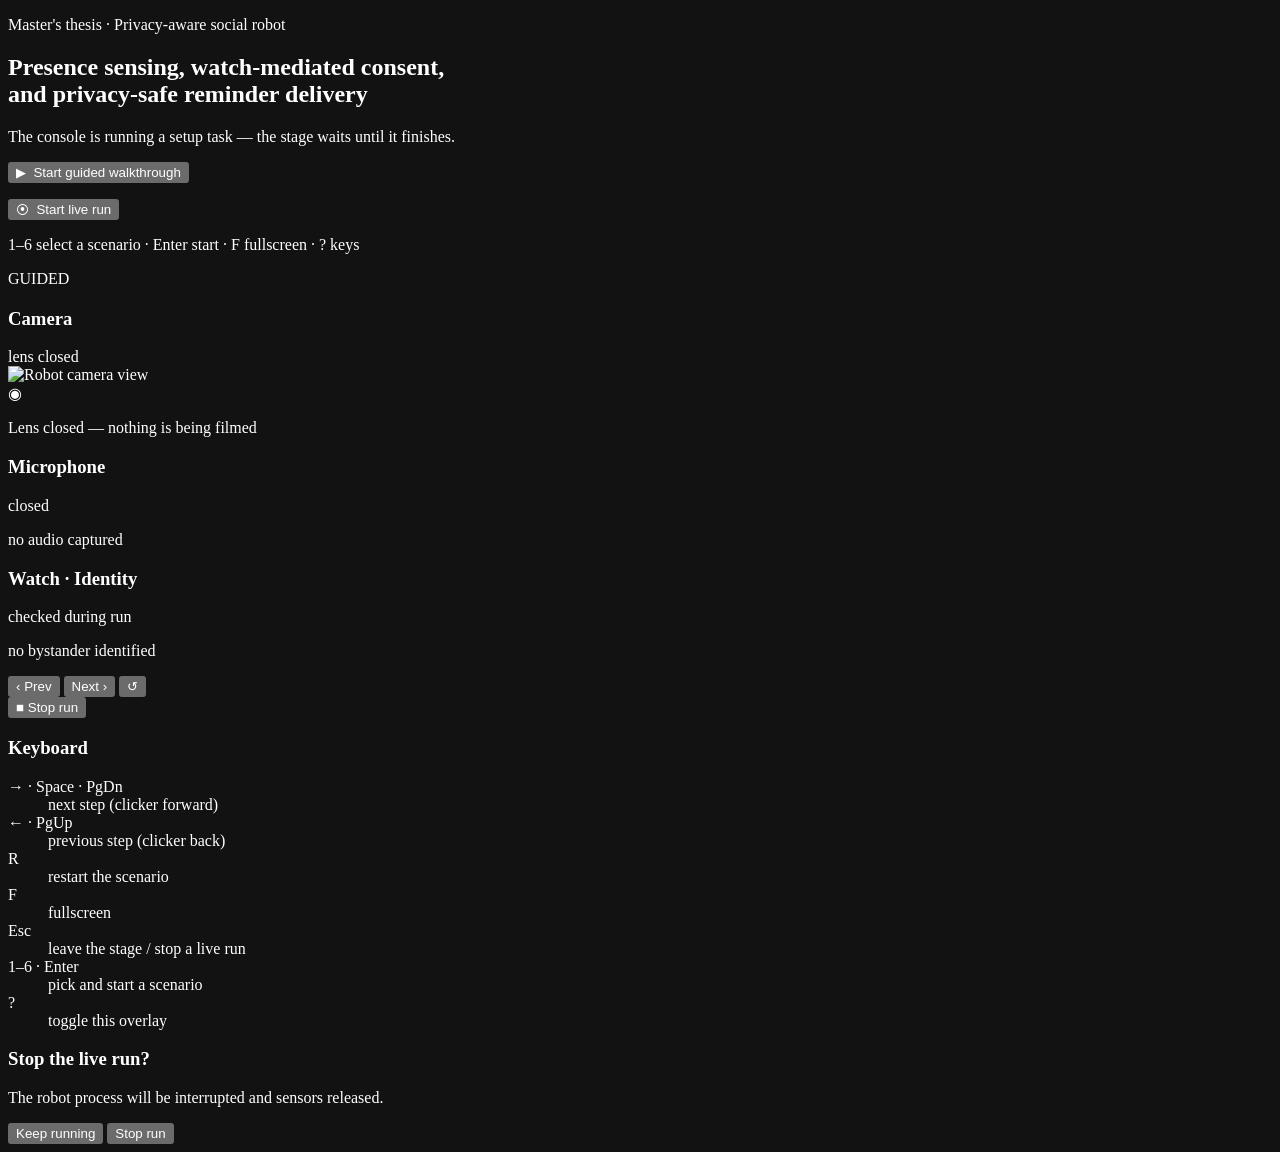
==== robot/ui/stage.html @ 2f5d5885 "feat: add ui" ====
<!doctype html>
<html lang="en">
<head>
  <meta charset="utf-8">
  <meta name="viewport" content="width=device-width, initial-scale=1">
  <meta name="color-scheme" content="dark">
  <title>Thesis Presentation Stage</title>
  <link rel="stylesheet" href="/stage.css">
</head>
<body class="view-title">

  <!-- ============ Title / idle view ============ -->
  <section id="title-view">
    <header class="title-header">
      <p class="kicker">Master's thesis · Privacy-aware social robot</p>
      <h1>Presence sensing, watch-mediated consent,<br>and privacy-safe reminder delivery</h1>
    </header>

    <p id="busy-note" class="busy-note hidden">The console is running a setup task — the stage waits until it finishes.</p>

    <div id="scenario-grid" class="scenario-grid" role="listbox" aria-label="Demo scenarios"></div>
    <p id="scenario-description" class="scenario-description"></p>

    <div class="start-row">
      <div class="start-option">
        <button id="start-guided" class="start-button" type="button">▶&nbsp; Start guided walkthrough</button>
        <p id="guided-caption" class="start-caption"></p>
      </div>
      <div class="start-option">
        <button id="start-live" class="start-button live" type="button">⦿&nbsp; Start live run</button>
        <p id="live-caption" class="start-caption"></p>
      </div>
    </div>

    <p class="title-hint">1–6 select a scenario · Enter start · F fullscreen · ? keys</p>
  </section>

  <!-- ============ Stage view (demo / live) ============ -->
  <section id="stage-view">
    <header class="stage-header">
      <div class="stage-header-left">
        <span id="stage-mode-badge" class="mode-badge">GUIDED</span>
        <span id="stage-scenario" class="stage-scenario"></span>
      </div>
      <div class="stage-header-right">
        <span id="stage-config" class="config-chip"></span>
        <span id="stage-status" class="status-dot idle"></span>
      </div>
    </header>

    <main class="stage-main">
      <div class="headline-block">
        <p id="stage-eyebrow" class="stage-eyebrow"></p>
        <h2 id="stage-headline" class="stage-headline"></h2>
        <p id="stage-detail" class="stage-detail"></p>
      </div>

      <div id="rail" class="rail" aria-label="Demo pipeline"></div>

      <div id="outcome-banner" class="outcome-banner hidden">
        <span id="outcome-icon" class="outcome-icon"></span>
        <span id="outcome-text" class="outcome-text"></span>
      </div>
    </main>

    <div class="sensor-strip">
      <article id="tile-camera" class="sensor-tile">
        <div class="tile-head"><h3>Camera</h3><span id="camera-state" class="tile-state">lens closed</span></div>
        <div class="camera-view">
          <img id="camera-frame" class="camera-frame hidden" alt="Robot camera view">
          <div id="camera-shutter" class="camera-shutter"><span>◉</span><p>Lens closed — nothing is being filmed</p></div>
        </div>
      </article>
      <article id="tile-mic" class="sensor-tile">
        <div class="tile-head"><h3>Microphone</h3><span id="mic-state" class="tile-state">closed</span></div>
        <div class="meter-track"><div id="mic-meter" class="meter-fill"></div></div>
        <p id="mic-remaining" class="tile-detail">no audio captured</p>
      </article>
      <article id="tile-watch" class="sensor-tile">
        <div class="tile-head"><h3>Watch · Identity</h3><span id="watch-state" class="tile-state">checked during run</span></div>
        <p id="identity-state" class="tile-detail">no bystander identified</p>
      </article>
    </div>

    <footer class="stage-footer">
      <div id="ticker" class="ticker hidden">
        <span id="ticker-time" class="ticker-time"></span>
        <span id="ticker-message" class="ticker-message"></span>
      </div>
      <div id="controls" class="controls">
        <div id="guided-controls" class="control-group">
          <span id="step-counter" class="step-counter"></span>
          <button id="control-previous" class="control-button" type="button">‹ Prev</button>
          <button id="control-next" class="control-button primary" type="button">Next ›</button>
          <button id="control-restart" class="control-button" type="button" title="Restart scenario">↺</button>
        </div>
        <div id="live-controls" class="control-group hidden">
          <span id="live-countdown" class="live-countdown"></span>
          <button id="control-stop" class="control-button danger" type="button">■ Stop run</button>
        </div>
      </div>
    </footer>
  </section>

  <!-- ============ Overlays ============ -->
  <div id="toast" class="toast hidden" role="status"></div>

  <div id="keys-overlay" class="overlay hidden">
    <div class="overlay-card">
      <h3>Keyboard</h3>
      <dl class="keys-list">
        <dt>→ · Space · PgDn</dt><dd>next step (clicker forward)</dd>
        <dt>← · PgUp</dt><dd>previous step (clicker back)</dd>
        <dt>R</dt><dd>restart the scenario</dd>
        <dt>F</dt><dd>fullscreen</dd>
        <dt>Esc</dt><dd>leave the stage / stop a live run</dd>
        <dt>1–6 · Enter</dt><dd>pick and start a scenario</dd>
        <dt>?</dt><dd>toggle this overlay</dd>
      </dl>
    </div>
  </div>

  <div id="stop-confirm" class="overlay hidden">
    <div class="overlay-card">
      <h3>Stop the live run?</h3>
      <p>The robot process will be interrupted and sensors released.</p>
      <div class="overlay-actions">
        <button id="confirm-cancel" class="control-button" type="button">Keep running</button>
        <button id="confirm-stop" class="control-button danger" type="button">Stop run</button>
      </div>
    </div>
  </div>

  <script src="/stage.js"></script>
</body>
</html>
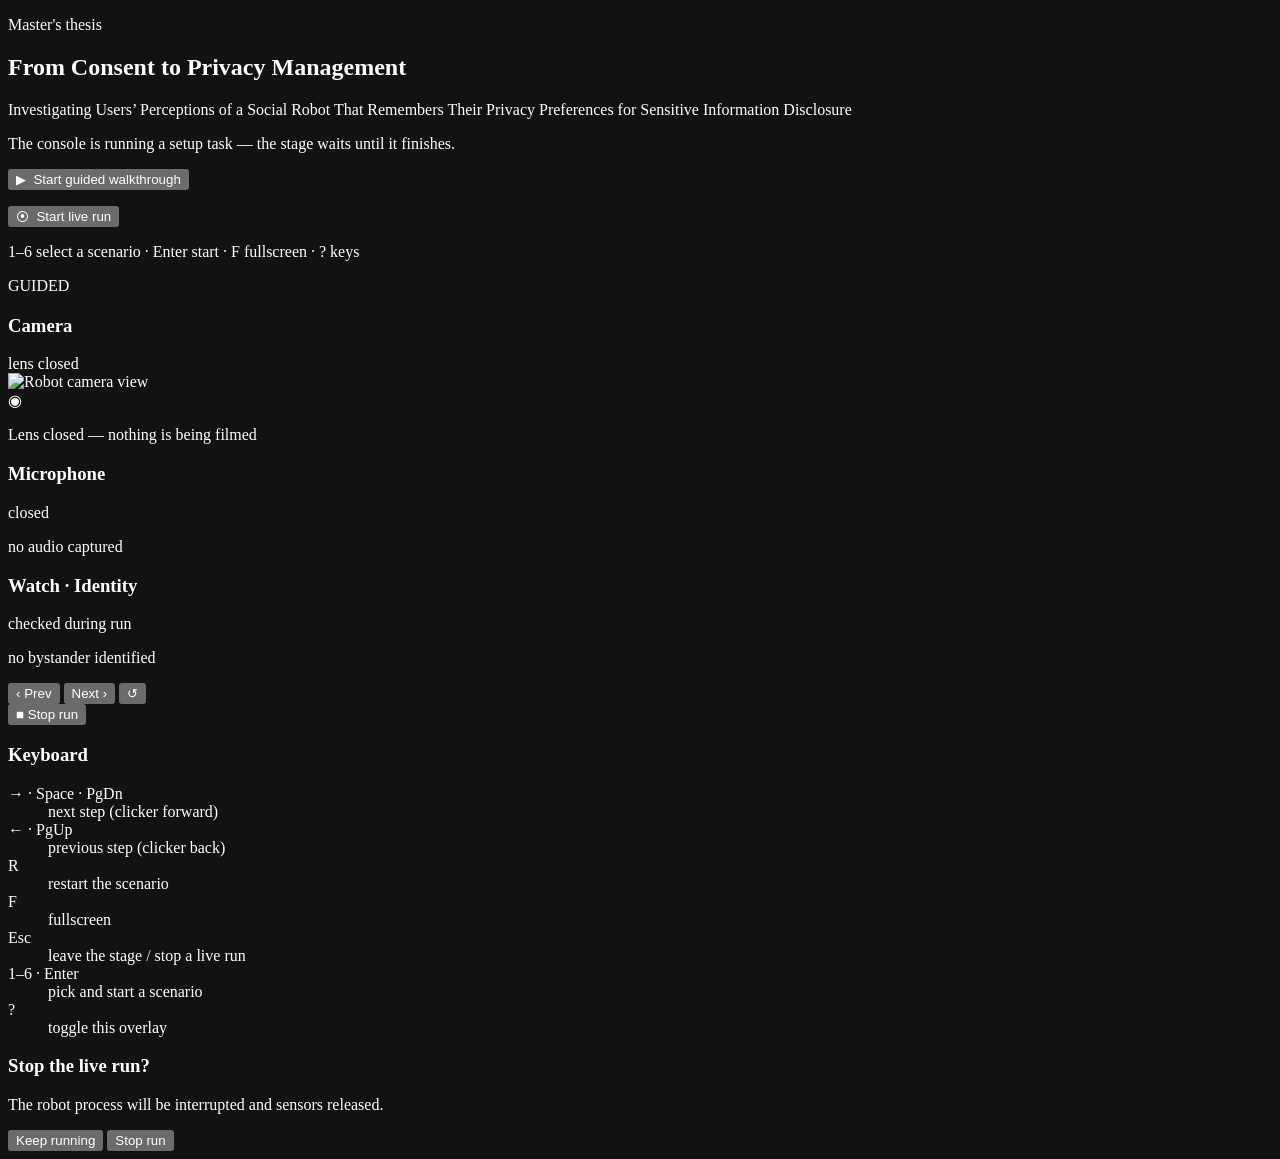
==== commit 02d1680d: "feat: add uv" ====
--- a/robot/ui/stage.html
+++ b/robot/ui/stage.html
@@ -12,8 +12,9 @@
   <!-- ============ Title / idle view ============ -->
   <section id="title-view">
     <header class="title-header">
-      <p class="kicker">Master's thesis · Privacy-aware social robot</p>
-      <h1>Presence sensing, watch-mediated consent,<br>and privacy-safe reminder delivery</h1>
+      <p class="kicker">Master's thesis</p>
+      <h1>From Consent to Privacy Management</h1>
+      <p class="title-sub">Investigating Users’ Perceptions of a Social Robot That Remembers Their Privacy Preferences for Sensitive Information Disclosure</p>
     </header>
 
     <p id="busy-note" class="busy-note hidden">The console is running a setup task — the stage waits until it finishes.</p>
